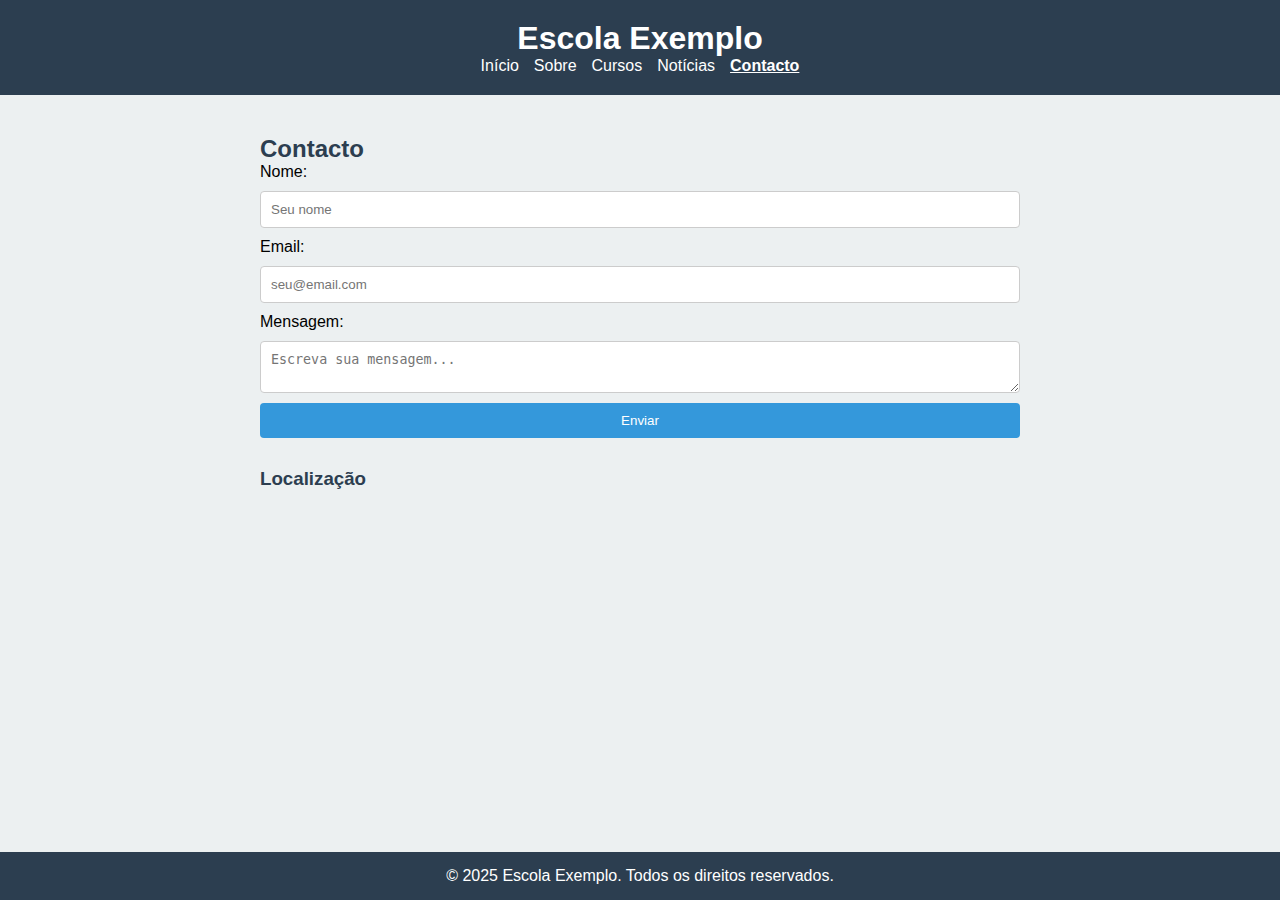
==== contacto.html @ f27e5ab6 "site completo sem banco de dados" ====
<!DOCTYPE html>
<html lang="pt">
<head>
    <meta charset="UTF-8">
    <title>Contacto - Escola Exemplo</title>
    <link rel="stylesheet" href="style.css">
</head>
<body>
    <header>
        <h1>Escola Exemplo</h1>
        <nav>
            <ul>
                <li><a href="index.html">Início</a></li>
                <li><a href="sobre.html">Sobre</a></li>
                <li><a href="cursos.html">Cursos</a></li>
                <li><a href="noticias.html">Notícias</a></li>
                <li><a href="contacto.html" class="ativo">Contacto</a></li>
            </ul>
        </nav>
    </header>

    <main>
        <section class="conteudo">
            <h2>Contacto</h2>
            
            <form class="formulario">
                <label for="nome">Nome:</label>
                <input type="text" id="nome" name="nome" placeholder="Seu nome">

                <label for="email">Email:</label>
                <input type="email" id="email" name="email" placeholder="seu@email.com">

                <label for="mensagem">Mensagem:</label>
                <textarea id="mensagem" name="mensagem" placeholder="Escreva sua mensagem..."></textarea>

                <button type="submit">Enviar</button>
            </form>

            <h3>Localização</h3>
            <div class="mapa">
                <iframe src="https://maps.google.com/maps?q=Luanda,+Angola&t=&z=13&ie=UTF8&iwloc=&output=embed" width="100%" height="300" style="border:0;" allowfullscreen></iframe>
            </div>
        </section>
    </main>

    <footer>
        <p>&copy; 2025 Escola Exemplo. Todos os direitos reservados.</p>
    </footer>
</body>
</html>
---- style.css ----
/* RESET de estilo básico */
* {
    margin: 0;
    padding: 0;
    box-sizing: border-box;
}

/* Estilo geral */
body {
    font-family: Arial, sans-serif;
    margin: 0;
    padding: 0;
    background-color: #ecf0f1;
}

header {
    background-color: #2c3e50;
    color: white;
    padding: 20px;
    text-align: center;
}

nav ul {
    list-style: none;
    padding: 0;
    display: flex;
    justify-content: center;
    gap: 15px;
}

nav a {
    color: white;
    text-decoration: none;
    font-size: 16px;
}

/* Destaque para o menu ativo */
nav a.ativo {
    text-decoration: underline;
    font-weight: bold;
}

.banner {
    background: #ecf0f1;
    text-align: center;
    padding: 50px 20px;
}

footer {
    background-color: #2c3e50;
    color: white;
    text-align: center;
    padding: 15px;
    position: fixed;
    bottom: 0;
    width: 100%;
}

/* Conteúdo principal */
.conteudo {
    max-width: 800px;
    margin: 40px auto;
    padding: 0 20px;
}

.conteudo h2, .conteudo h3 {
    color: #2c3e50;
}

.conteudo ul {
    padding-left: 20px;
}

.curso, .noticia {
    background-color: #fff;
    padding: 15px;
    margin-bottom: 20px;
    border-radius: 5px;
    box-shadow: 0 2px 5px rgba(0,0,0,0.1);
}

.curso {
    border-left: 5px solid #3498db;
}

.noticia {
    border-left: 5px solid #e67e22;
}

.formulario {
    display: flex;
    flex-direction: column;
    gap: 10px;
    margin-bottom: 30px;
}

.formulario input,
.formulario textarea {
    padding: 10px;
    border: 1px solid #ccc;
    border-radius: 4px;
    resize: vertical;
}

.formulario button {
    background-color: #3498db;
    color: white;
    border: none;
    padding: 10px;
    border-radius: 4px;
    cursor: pointer;
}

.formulario button:hover {
    background-color: #2980b9;
}

.mapa {
    margin-top: 20px;
    border-radius: 5px;
    overflow: hidden;
}

/* RESPONSIVIDADE */
@media (max-width: 768px) {
    nav ul {
        flex-direction: column;
        align-items: center;
        gap: 10px;
    }

    .conteudo {
        padding: 10px;
    }

    header h1 {
        font-size: 24px;
    }

    .formulario input,
    .formulario textarea {
        width: 100%;
    }
}
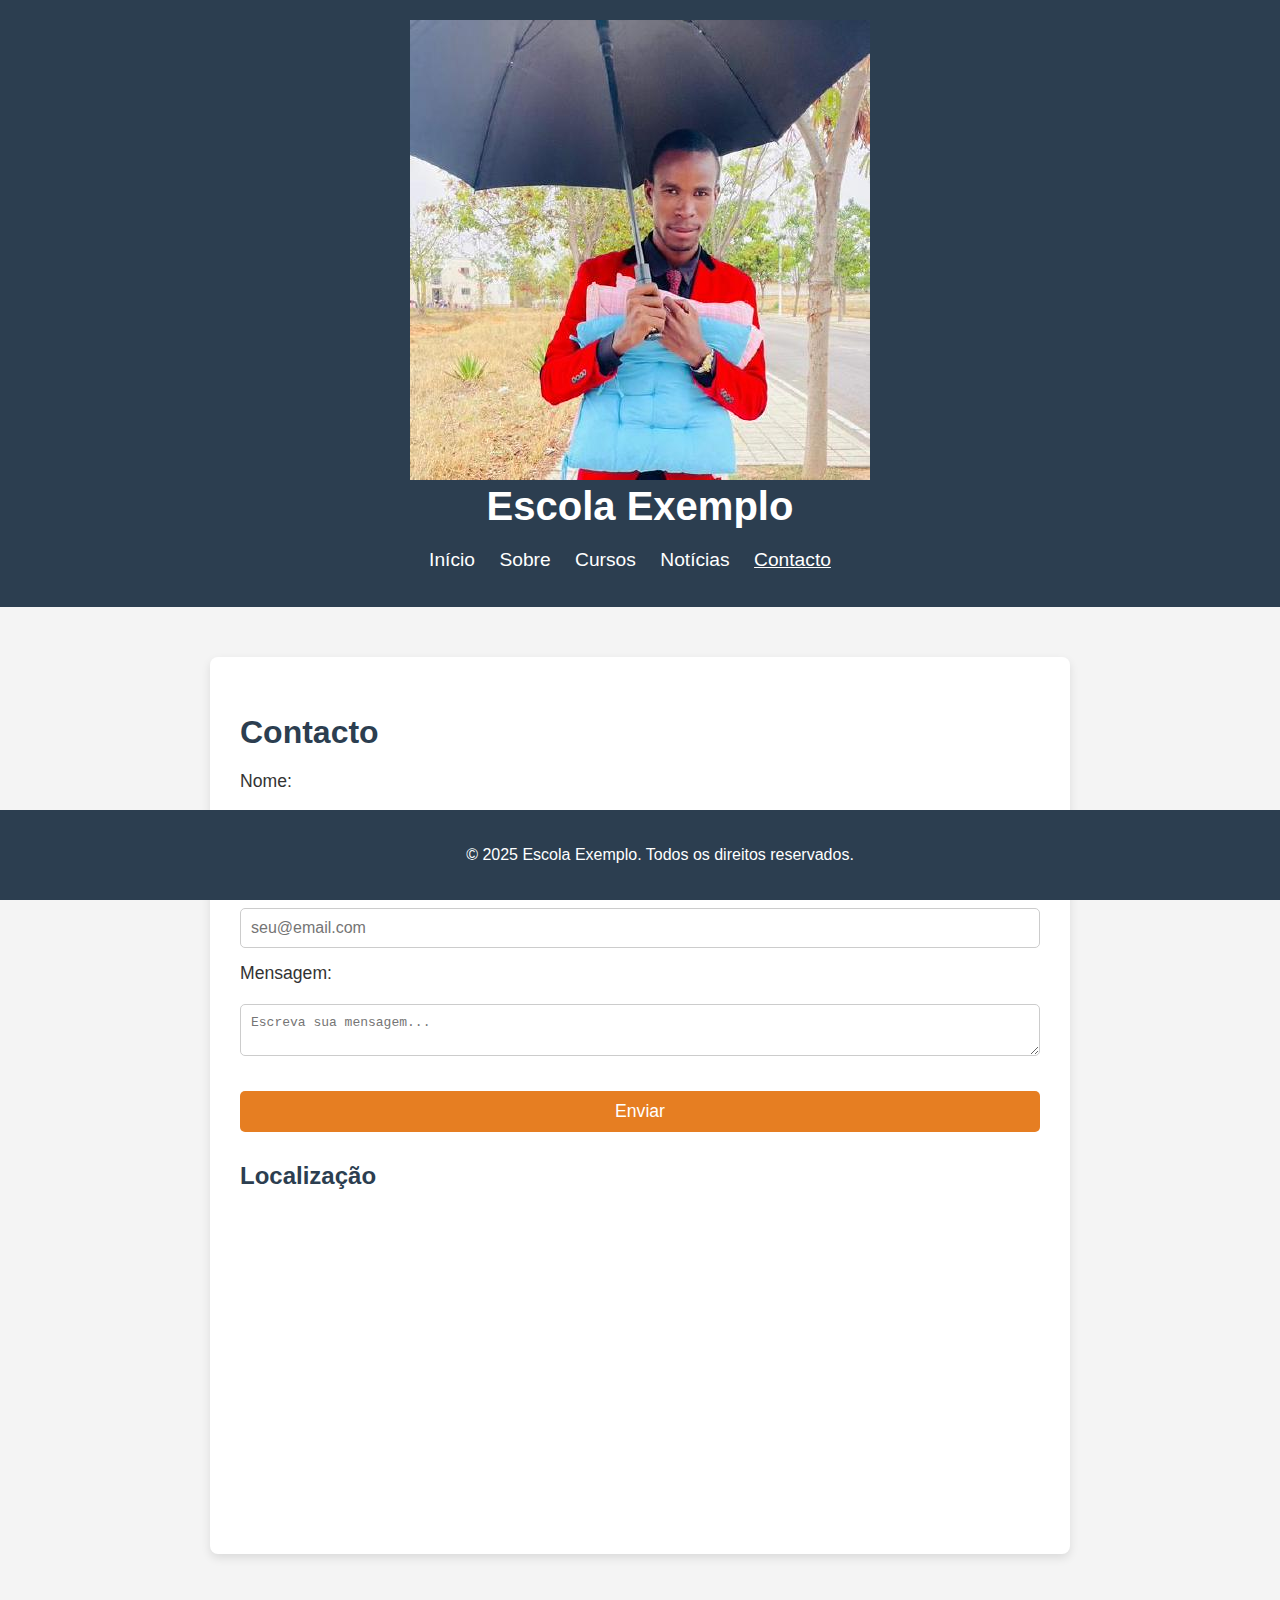
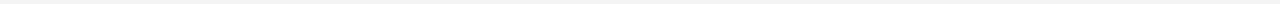
==== commit 52561438: "h2" ====
--- a/contacto.html
+++ b/contacto.html
@@ -3,10 +3,169 @@
 <head>
     <meta charset="UTF-8">
     <title>Contacto - Escola Exemplo</title>
-    <link rel="stylesheet" href="style.css">
+    <style>
+        /* Estilos gerais */
+        body {
+            font-family: Arial, sans-serif;
+            margin: 0;
+            padding: 0;
+            background-color: #f4f4f4;
+            color: #333;
+        }
+
+        /* Cabeçalho */
+        header {
+            background-color: #2c3e50;
+            color: white;
+            padding: 20px 0;
+            text-align: center;
+        }
+
+        header h1 {
+            font-size: 2.5em;
+            margin: 0;
+        }
+
+        nav ul {
+            list-style: none;
+            padding: 0;
+            text-align: center;
+            margin-top: 20px;
+        }
+
+        nav ul li {
+            display: inline-block;
+            margin-right: 20px;
+        }
+
+        nav a {
+            color: white;
+            text-decoration: none;
+            font-size: 1.2em;
+        }
+
+        nav a.ativo {
+            text-decoration: underline;
+        }
+
+        nav a:hover {
+            color: #e67e22;
+        }
+
+        /* Seção de conteúdo */
+        main {
+            padding: 50px 20px;
+        }
+
+        .conteudo {
+            max-width: 800px;
+            margin: 0 auto;
+            background-color: white;
+            padding: 30px;
+            border-radius: 8px;
+            box-shadow: 0px 4px 10px rgba(0, 0, 0, 0.1);
+        }
+
+        .conteudo h2 {
+            font-size: 2em;
+            color: #2c3e50;
+            margin-bottom: 20px;
+        }
+
+        .conteudo h3 {
+            font-size: 1.5em;
+            color: #2c3e50;
+            margin-top: 30px;
+        }
+
+        .conteudo p {
+            font-size: 1.1em;
+            line-height: 1.6;
+            color: #555;
+        }
+
+        /* Formulário de Contato */
+        .formulario {
+            display: flex;
+            flex-direction: column;
+            gap: 15px;
+        }
+
+        .formulario label {
+            font-size: 1.1em;
+            color: #333;
+        }
+
+        .formulario input,
+        .formulario textarea {
+            padding: 10px;
+            font-size: 1em;
+            border: 1px solid #ccc;
+            border-radius: 5px;
+            margin-top: 5px;
+        }
+
+        .formulario button {
+            background-color: #e67e22;
+            color: white;
+            padding: 10px 20px;
+            border: none;
+            border-radius: 5px;
+            cursor: pointer;
+            font-size: 1.1em;
+            margin-top: 20px;
+        }
+
+        .formulario button:hover {
+            background-color: #d35400;
+        }
+
+        /* Mapa */
+        .mapa {
+            margin-top: 30px;
+            border-radius: 8px;
+            overflow: hidden;
+        }
+
+        /* Rodapé */
+        footer {
+            background-color: #2c3e50;
+            color: white;
+            text-align: center;
+            padding: 20px;
+            position: fixed;
+            bottom: 0;
+            width: 100%;
+        }
+
+        /* Responsividade */
+        @media (max-width: 768px) {
+            nav ul li {
+                display: block;
+                margin: 10px 0;
+            }
+
+            .conteudo {
+                padding: 20px;
+            }
+
+            .formulario button {
+                font-size: 1em;
+                padding: 8px 15px;
+            }
+         .logo >img {
+    width: 100px;
+    margin-bottom: 10px;
+}
+
+        }
+    </style>
 </head>
 <body>
     <header>
+        <div class="logo">
+            <img src="img/logo.jpg" alt="Logo da Escola Exemplo">
+        </div>
         <h1>Escola Exemplo</h1>
         <nav>
             <ul>
